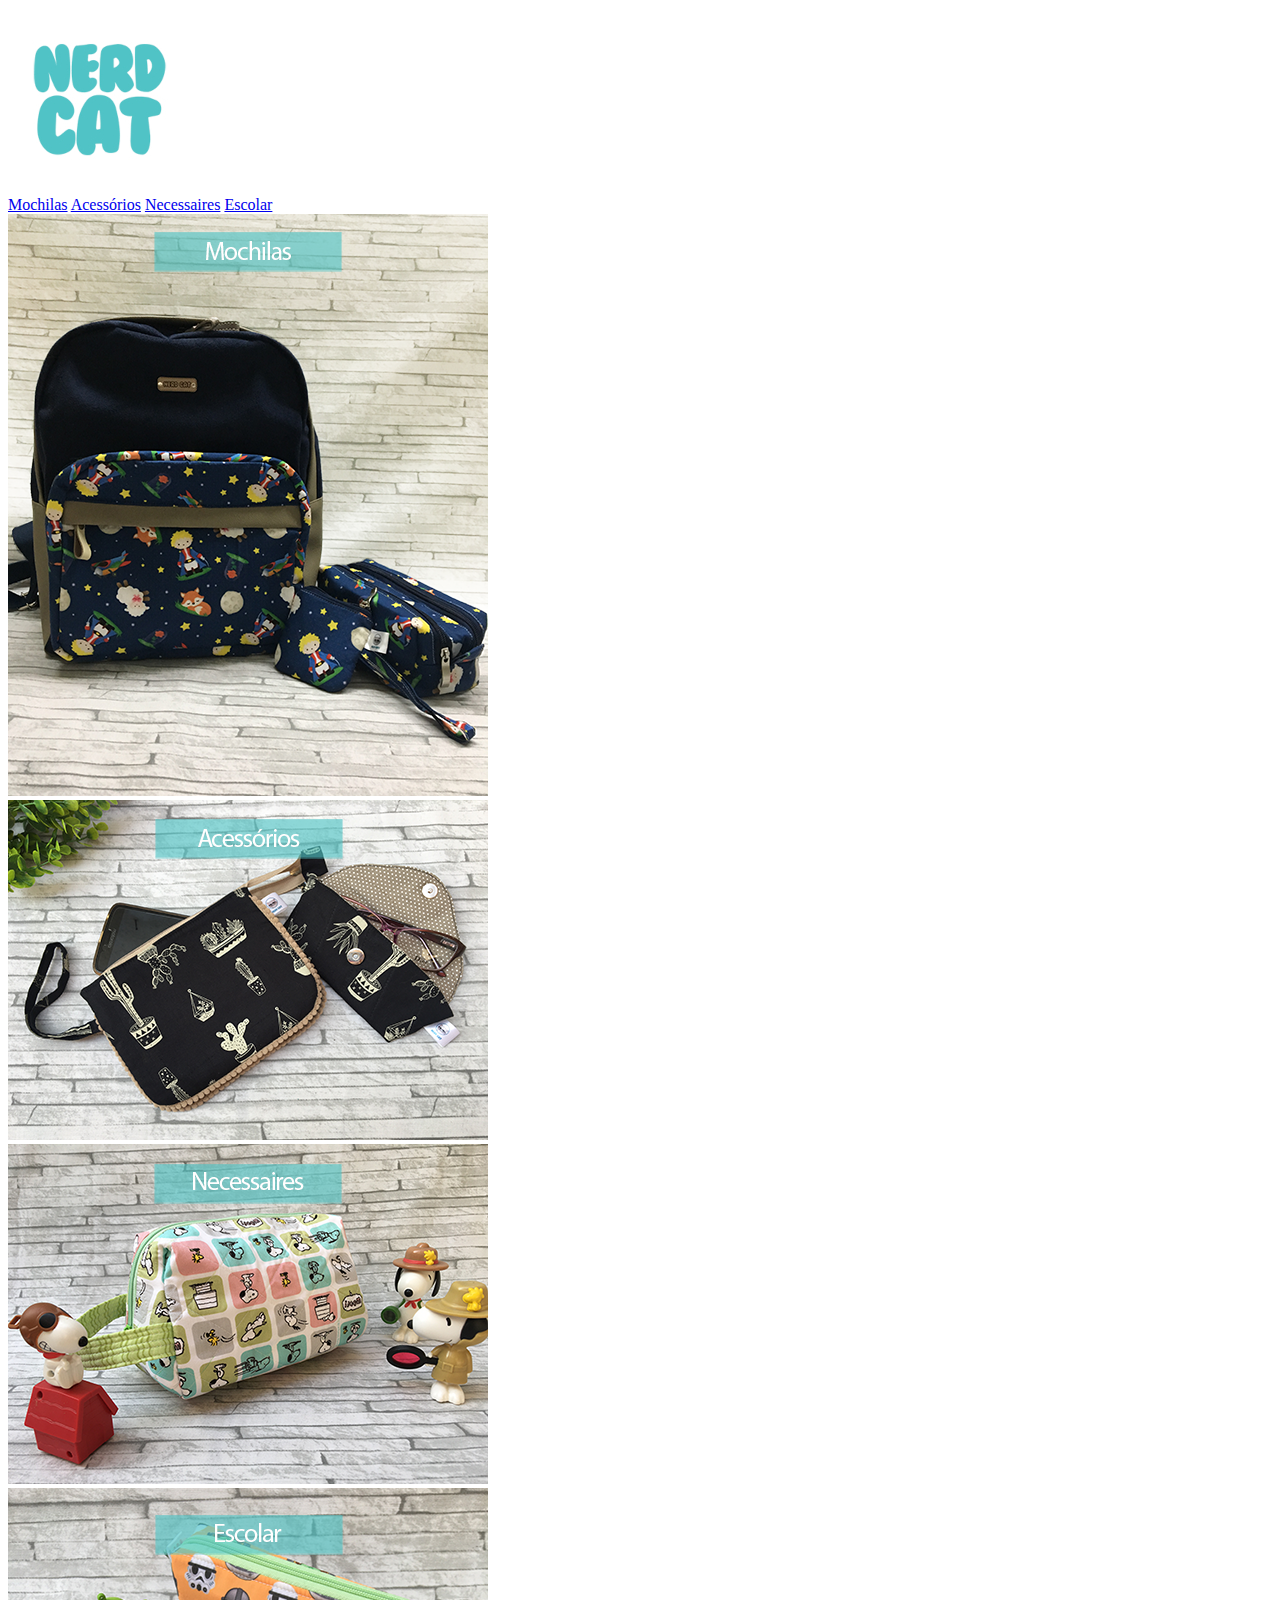
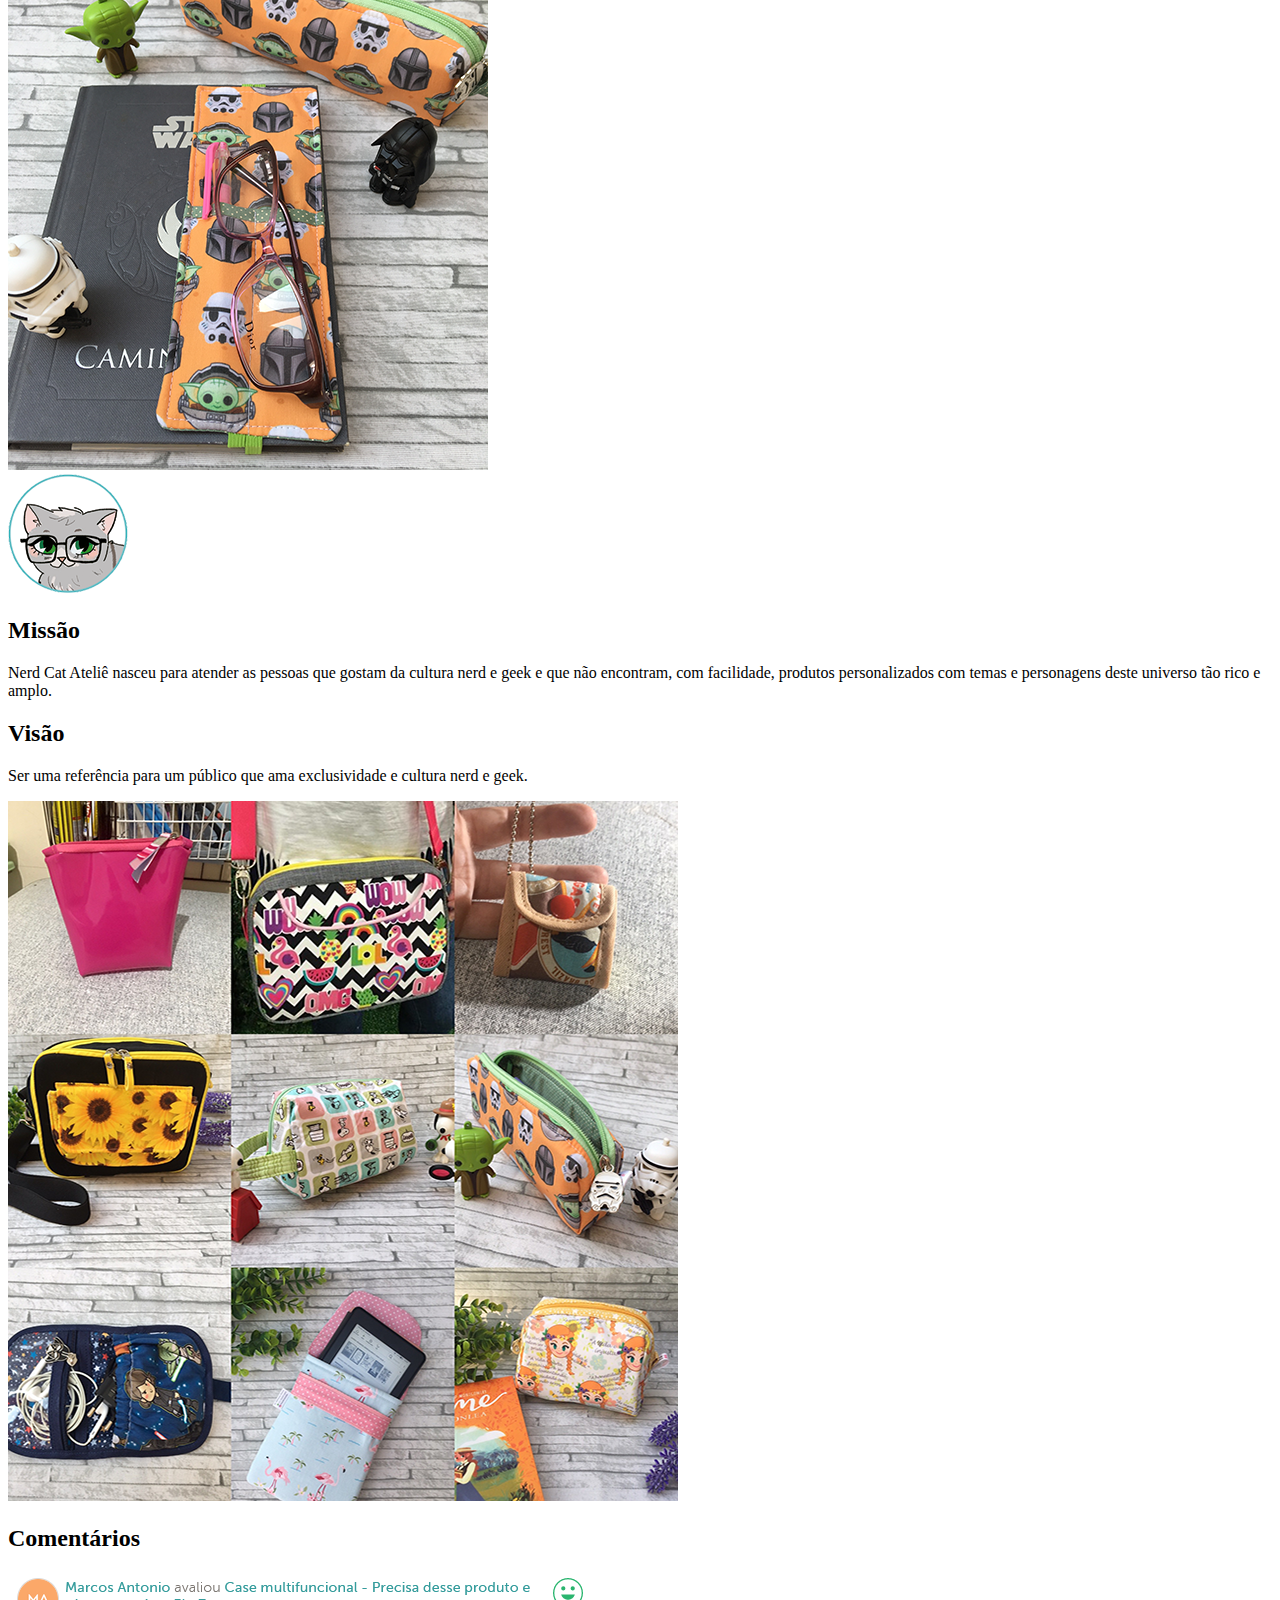
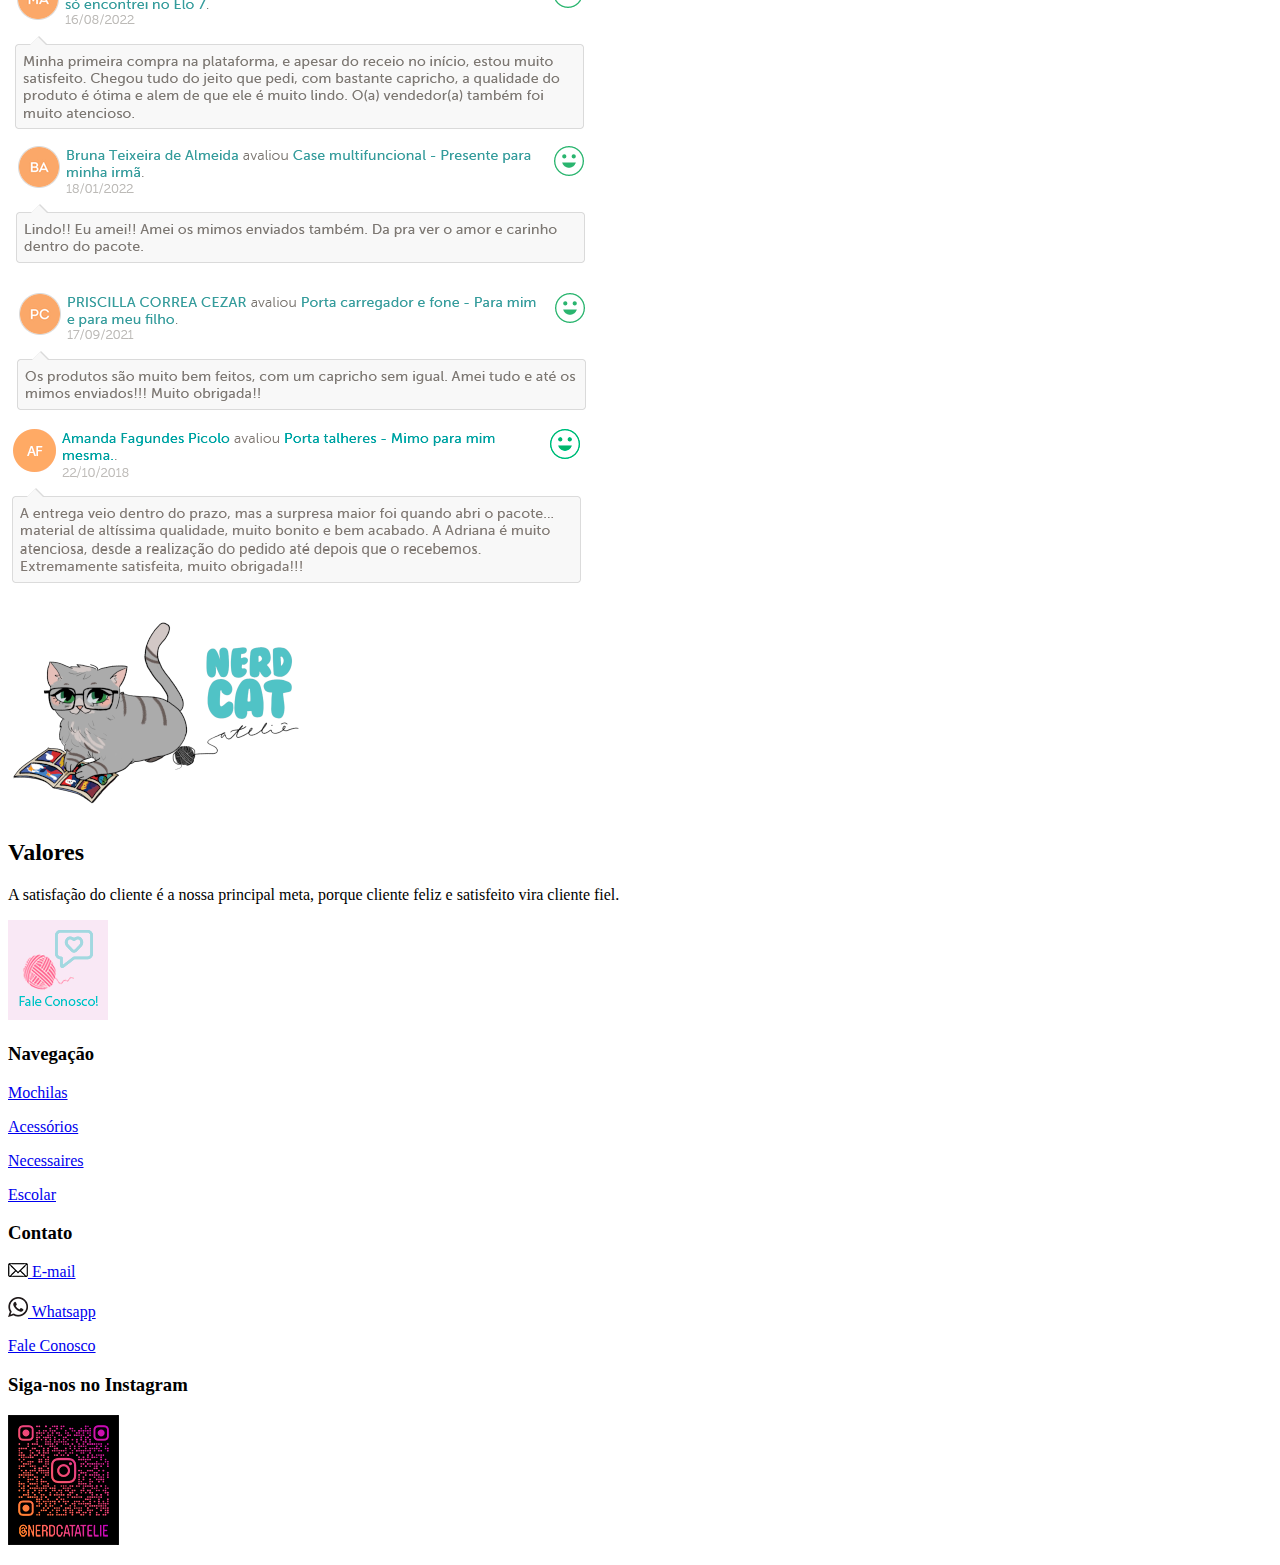
==== index.html @ 00fc2fb5 "Add files via upload" ====
<!DOCTYPE html>
<html lang="pt-br">

<head>
    <meta charset="UTF-8">
    <meta http-equiv="X-UA-Compatible" content="IE=edge">
    <meta name="viewport" content="width=device-width, initial-scale=1.0">
    <title>Nerd Cat - Ateliê</title>
    <link rel="shortcut icon" href="imagens/icone.png" type="image/x-icon">
    <link rel="stylesheet" href="css/estilos.css">


</head>

<body>

    <header>

        <nav class="logoredondo">
            <a href="index.html"><img src="imagens/logo-184px.jpg" alt="Logo com o nome do site"></a>
        </nav>

        <nav class="botoes">

            <a href="mochilas.html">Mochilas</a>

            <a href="acessorios.html">Acessórios</a>

            <a href="necessaires.html">Necessaires</a>

            <a href="escolar.html">Escolar</a>

        </nav>

    </header>

    <main id="foto">

        <div class="fotoindex">
            <nav class="fotoindex01">
                <a href="mochilas.html"><img src="imagens/1-foto-index-ok.png"
                        alt="Mochila azul marinho com estampa do pequemo príncipe e estojo do pequeno príncipe."></a>
            </nav>

            <nav class="fotoindex02">
                <a href="acessorios.html"><img src="imagens/2-foto-index-ok.png"
                        alt="Kit com necessaire e porta óculos com estampa preta com cactos."></a>
            </nav>

            <nav class="fotoindex03">
                <a href="necessaires.html"><img src="imagens/3-foto-index-ok.png"
                        alt="Necessaire pequena com estampa do Snoopy."></a>
            </nav>

            <nav class="fotoindex04">
                <a href="escolar.html"><img src="imagens/4-foto-index-ok.png"
                        alt="Kit com estojo e marca páginas com estampa de Star Wars."></a>
            </nav>
        </div>

        <div id="missao">

            <div class="logomiss">
                <img src="imagens/icone.png" alt="Logo com um gato cinza com óculos">
            </div>

            <div class="textomiss">
                <h2>Missão</h2>

                <p>Nerd Cat Ateliê nasceu para atender as pessoas que gostam da cultura nerd e geek e que não encontram,
                    com
                    facilidade, produtos personalizados com temas e personagens deste universo tão rico e amplo.</p>

                <h2>Visão</h2>
                <p>Ser uma referência para um público que ama exclusividade e cultura nerd e geek.</p>
            </div>
        </div>

        <div class="borda">
            <p><img src="imagens/foto-index-ok.png" alt=""></p>
        </div>

        <h2>Comentários</h2>

        <div class="comentario">
            <div class="com01">
                <img src="imagens/comentario-1.png"
                    alt="Nome do cliente: Marcos Antonio avaliou Case multifuncional - Precisa desse produto e só encontrei no Elo 7. Data: 16/08/2022. Comentário do cliente: Minha primeira compra na plataforma, e apesar do receio no início estou muito satisfeito. Chegou tudo do jeito que pedi, com bastante capricho, a qualidade do produto é ótima e além de que ele é muito lindo. O(a) vendedor(a) também foi muito atencioso.">
            </div>

            <div class="com02">
                <img src="imagens/comentario-2.png"
                    alt="Nome do cliente: Bruna Teixeira de Almeida avaliou Case multifuncional - Presente para minha irmã. Data: 18/01/2022. Comentário do cliente: Lindo!! Eu amei!! Amei os mimos enviados também. Da pra ver o amor e carinho dentro do pacote.">
            </div>

            <div class="com03">
                <img src="imagens/comentario-3.png"
                    alt="Nome do cliente: Priscilla Correa Cezar avaliou Porta carregador e fone - Para mim e para meu filho. Data: 17/09/2021. Comentário do cliente: Os produtos são muito bem feitos, com um capricho sem igual. Amei tudo e até os mimos enviados!!! Muito obrigada!!">
            </div>

            <div class="com04">
                <img src="imagens/comentario-4.png"
                    alt="Nome do cliente: Amanda Fagundes Picolo avaliou Porta talheres - Mimo para mim mesma. Data: 22/10/2018. Comentário do cliente: A entrega veio dentro do prazo, mas a surpresa maior foi quando abri o pacote... material de altíssima qualidade, muito bonito e bem acabado. A Adriana é muito atenciosa, desde a realização do pedido até depois que o recebemos. Extremamente satisfeita, muito obrigada!!!">
            </div>

        </div>

        <br>

        <div class="valores">
            <img src="imagens/marca_transparente-menor.png" alt="">

            <h2>Valores</h2>
            <p>A satisfação do cliente é a nossa principal meta, porque cliente feliz e satisfeito vira cliente
                fiel.
            </p>
        </div>

        <div class="whats">
            <a href="faleconosco.html"><img src="imagens/faleconosco2.png" alt="link fale conosco"></a>
        </div>
    </main>

    <footer>
        <div class="footer01">
            <h3>Navegação</h3>

            <p><span><a href="mochilas.html">Mochilas</a></span></p>
            <p><a href="acessorios.html">Acessórios</a></p>
            <p><a href="necessaires.html">Necessaires</a></p>
            <p><a href="escolar.html">Escolar</a></p>
        </div>

        <div class="footer02">
            <h3>Contato</h3>

            <p><img src="imagens/logo-gmail.png" alt="Logo de e-mail preto e branco"><a
                    href="mailto:NerdCatAtelie@gmail.com"> E-mail</a></p>

            <p><img src="imagens/logo-zap.png" alt="Logo do whatsapp preto e branco"><a
                    href="https://wa.me/5511962601424" target="_blank"> Whatsapp</a>
            </p>

            <p><a href="faleconosco.html">Fale Conosco</a></p>
        </div>

        <div class="footer03">
            <h3>Siga-nos no Instagram</h3>
            <p><a href="https://www.instagram.com/nerdcatatelie" target="_blank"><img src="imagens/qrcode-insta.png"
                        alt="Logo preto e branco do Instagram"></a></p>
        </div>
    </footer>

</body>

</html>
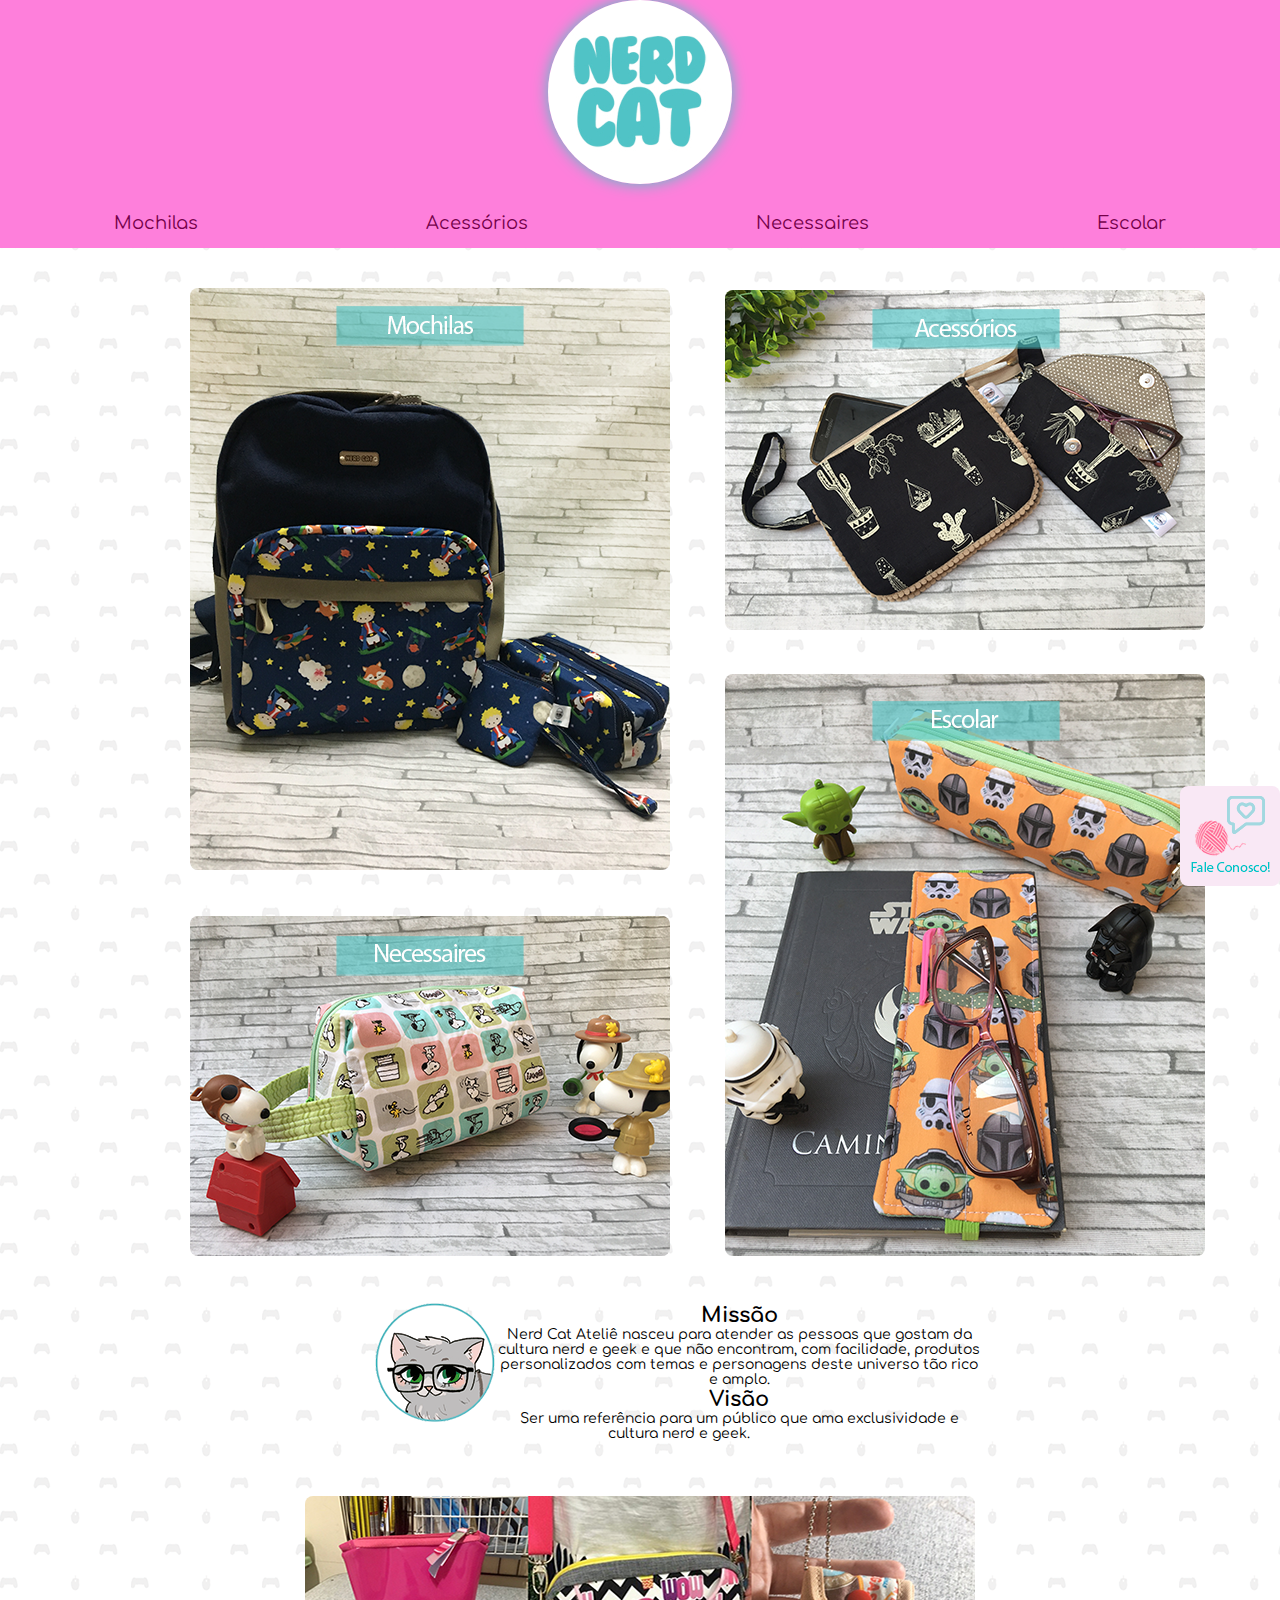
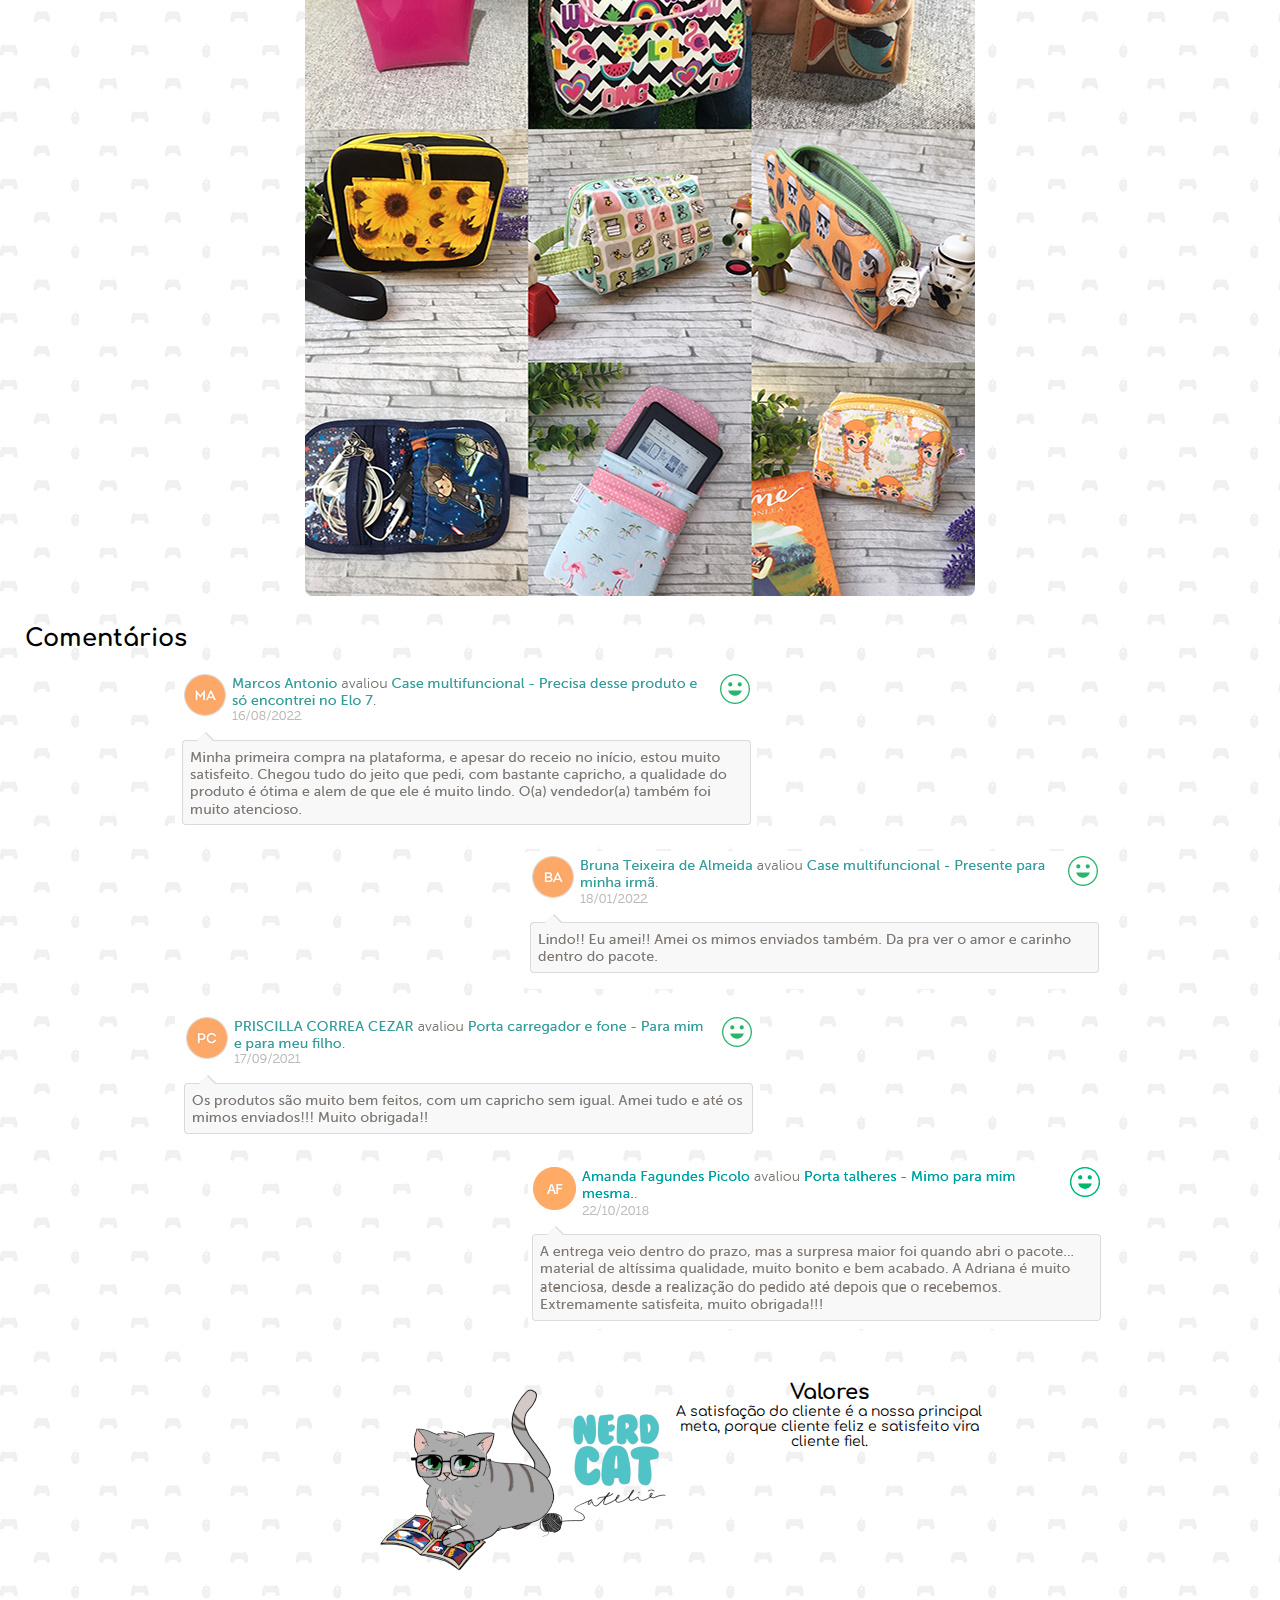
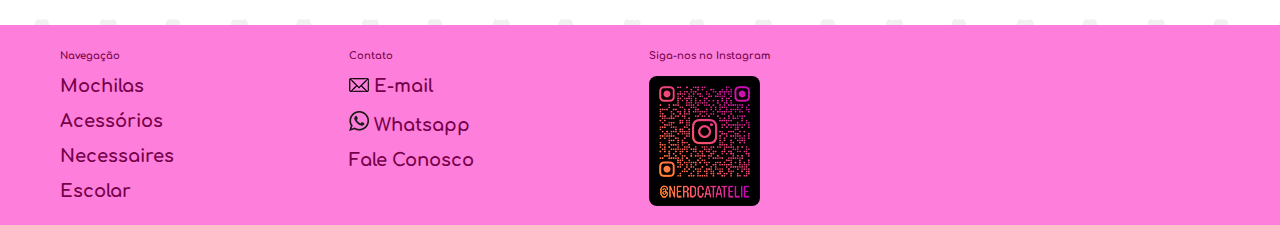
==== commit b8574548: "Update index.html" ====
--- a/index.html
+++ b/index.html
@@ -5,7 +5,7 @@
     <meta charset="UTF-8">
     <meta http-equiv="X-UA-Compatible" content="IE=edge">
     <meta name="viewport" content="width=device-width, initial-scale=1.0">
-    <title>Nerd Cat - Ateliê</title>
+    <title>Nerd Cat 2022 - Ateliê</title>
     <link rel="shortcut icon" href="imagens/icone.png" type="image/x-icon">
     <link rel="stylesheet" href="css/estilos.css">
 
@@ -153,4 +153,4 @@
 
 </body>
 
-</html>+</html>
--- a/css/estilos.css
+++ b/css/estilos.css
@@ -0,0 +1,868 @@
+@import url('https://fonts.googleapis.com/css2?family=Comfortaa:wght@300&display=swap');
+
+* {
+    box-sizing: border-box;
+}
+
+body,
+h1,
+h2,
+p,
+figure {
+    margin: 0;
+    padding: 0px;
+}
+
+img {
+    max-width: 100%;
+}
+
+main img {
+
+    border-radius: 8px;
+}
+
+.footer03 img {
+    border-radius: 8px;
+}
+
+header {
+    background-color: #FE7FDB;
+    max-width: 100%;
+    text-align: center;
+}
+
+a {
+    text-decoration: none;
+    color: #74014A;
+}
+
+
+
+.logoredondo img {
+    border-radius: 100%;
+    box-shadow: #50c3c6 0 0 15px;
+}
+
+.botoes {
+    margin-top: 10px;
+    height: 50px;
+    display: flex;
+    justify-content: space-around;
+    align-items: center;
+}
+
+.botoes a:hover {
+    font-weight: bold;
+    background-color: #50c3c6;
+    padding: 10px;
+    transition: 500ms;
+    border-radius: 10px;
+}
+
+body {
+    font-family: 'Comfortaa', cursive;
+    background-image: url(../imagens/plano-de-fundo-do-site-200px.png);
+}
+
+
+.fotoindex {
+    height: 450px;
+    padding: 15px;
+}
+
+.fotoindex img {
+    max-width: 50%;
+}
+
+main {
+    padding: 25px;
+}
+
+
+.fotoindex01 {
+    display: inline-block;
+    position: relative;
+
+}
+
+.fotoindex02 {
+    display: inline-block;
+    position: relative;
+    top: -360px;
+    right: -250px;
+}
+
+.fotoindex03 {
+    display: inline-block;
+    position: relative;
+    top: -130px;
+    left: 0px;
+}
+
+.fotoindex04 {
+    display: inline-block;
+    position: relative;
+    top: -380px;
+    right: -220px;
+}
+
+.comentario p {
+    margin-top: 25px;
+
+}
+
+.whats {
+    position: fixed;
+    right: 0px;
+    bottom: 10px;
+}  
+
+
+#missao,
+.comentario,
+.valores {
+    text-align: center;
+    font-size: 12px;
+}
+
+footer {
+    height: 200px;
+    font-family: 'Comfortaa', cursive;
+    background-color: #FE7FDB;
+    font-weight: bold;
+    font-size: 12px;
+    max-width: 100%;
+    padding: 15px;
+}
+
+footer h3 {
+    color: #74014A;
+}
+
+footer img {
+    text-align: center;
+}
+
+.footer01,
+.footer02,
+.footer03 {
+    float: left;
+}
+
+footer p {
+    margin-top: 10px;
+    margin-right: 30px;
+}
+
+.borda {
+    padding: 25px;
+    text-align: center;
+}
+
+.comentario img {
+    margin-top: 15px;
+}
+
+
+.acessorios,
+.escolar,
+.mochilas,
+.nece {
+    display: flex;
+    margin-bottom: 50px;
+    align-items: center;
+    justify-content: space-evenly;
+}
+
+
+form {
+    background-color: #f8eaf4;
+    width: 52%;
+    margin: auto;
+    padding: 16px;
+    border-radius: 10px;
+    text-align: left;
+}
+
+#nome,
+#email,
+#assunto {
+    width: 100%;
+    height: 30px;
+    border-radius: 5px;
+    border: none;
+}
+
+#assunto{
+    background-color: white;
+}
+
+@media screen and (min-width:320px) {
+
+    .logoredondo img {
+        max-width: 25%;
+    }
+
+    a {
+        font-size: 10px;
+    }
+
+    h3 {
+        font-size: 10px;
+    }
+
+    footer img {
+        max-width: 70%;
+    }
+
+    footer p {
+        margin-right: 10px;
+    }
+
+    .fotoindex {
+        height: 250px;
+    }
+
+    .fotoindex01 {
+        display: inline-block;
+        position: relative;
+        top: -15px;
+        left: -5px;
+    }
+
+    .fotoindex02 {
+        display: inline-block;
+        position: relative;
+        top: -165px;
+        right: -130px;
+    }
+
+    .fotoindex03 {
+        display: inline-block;
+        position: relative;
+        top: -100px;
+        left: -5px;
+    }
+
+    .fotoindex04 {
+        display: inline-block;
+        position: relative;
+        top: -250px;
+        right: -130px;
+    }
+
+
+}
+
+@media screen and (min-width:330px) {
+
+    .fotoindex {
+        height: 270px;
+    }
+
+    .fotoindex01 {
+        display: inline-block;
+        position: relative;
+        top: -15px;
+        left: -5px;
+    }
+
+    .fotoindex02 {
+        display: inline-block;
+        position: relative;
+        top: -170px;
+        right: -130px;
+    }
+
+    .fotoindex03 {
+        display: inline-block;
+        position: relative;
+        top: -100px;
+        left: -5px;
+    }
+
+    .fotoindex04 {
+        display: inline-block;
+        position: relative;
+        top: -255px;
+        right: -130px;
+    }
+
+}
+
+@media screen and (min-width:340px) {
+
+    .fotoindex {
+        height: 280px;
+
+    }
+
+    .fotoindex01 {
+        display: inline-block;
+        position: relative;
+        top: -15px;
+        left: -5px;
+    }
+
+    .fotoindex02 {
+        display: inline-block;
+        position: relative;
+        top: -176px;
+        right: -135px;
+    }
+
+    .fotoindex03 {
+        display: inline-block;
+        position: relative;
+        top: -100px;
+        left: -5px;
+    }
+
+    .fotoindex04 {
+        display: inline-block;
+        position: relative;
+        top: -260px;
+        right: -135px;
+    }
+
+}
+
+@media screen and (min-width:380px) {
+
+    .fotoindex {
+        height: 340px;
+    }
+
+    .fotoindex01 {
+        display: inline-block;
+        position: relative;
+        top: -15px;
+        left: -5px;
+    }
+
+    .fotoindex02 {
+        display: inline-block;
+        position: relative;
+        top: -200px;
+        right: -160px;
+    }
+
+    .fotoindex03 {
+        display: inline-block;
+        position: relative;
+        top: -110px;
+        left: -5px;
+    }
+
+    .fotoindex04 {
+        display: inline-block;
+        position: relative;
+        top: -295px;
+        right: -160px;
+    }
+
+}
+
+@media screen and (min-width:400px) {
+
+    .logoredondo img {
+        max-width: 30%;
+    }
+
+    .fotoindex {
+        height: 340px;
+    }
+
+    .fotoindex01 {
+        display: inline-block;
+        position: relative;
+        top: -15px;
+        left: 0px;
+    }
+
+    .fotoindex02 {
+        display: inline-block;
+        position: relative;
+        top: -212px;
+        right: -180px;
+    }
+
+    .fotoindex03 {
+        display: inline-block;
+        position: relative;
+        top: -130px;
+        left: 0px;
+    }
+
+    .fotoindex04 {
+        display: inline-block;
+        position: relative;
+        top: -325px;
+        right: -180px;
+    }
+
+    .valores img {
+        max-width: 60%;
+    }
+
+    footer {
+        font-size: 10px;
+        max-width: 100%;
+    }
+
+    footer p,
+    footer h3 {
+        padding-left: 25px;
+        margin-right: 30px;
+    }
+
+    form {
+        background-color: #f8eaf4;
+        width: 100%;
+        margin: auto;
+        padding: 12px;
+        border-radius: 10px;
+        text-align: left;
+    }
+
+    #nome,
+    #email,
+    #assunto,
+    #mensagem {
+        width: 100%;
+        height: 30px;
+        border-radius: 5px;
+        border: none;
+    }
+
+}
+
+@media screen and (min-width:450px) {
+
+    .fotoindex {
+        height: 400px;
+    }
+
+    .fotoindex02 {
+        display: inline-block;
+        position: relative;
+        top: -240px;
+        right: -200px;
+    }
+
+    .fotoindex04 {
+        display: inline-block;
+        position: relative;
+        top: -360px;
+        right: -200px;
+    }
+
+    form {
+        background-color: #f8eaf4;
+        width: 100%;
+        margin: auto;
+        padding: 16px;
+        border-radius: 10px;
+        text-align: left;
+    }
+
+    #nome,
+    #email,
+    #assunto,
+    #mensagem {
+        width: 100%;
+        height: 30px;
+        border-radius: 5px;
+        border: none;
+    }
+
+}
+
+@media screen and (min-width:470px) {
+
+    .fotoindex02 {
+        display: inline-block;
+        position: relative;
+        top: -255px;
+        right: -220px;
+    }
+
+    .fotoindex03 {
+        display: inline-block;
+        position: relative;
+        top: -140px;
+        right: -220px;
+    }
+
+
+    .fotoindex04 {
+        display: inline-block;
+        position: relative;
+        top: -382px;
+        right: -220px;
+    }
+
+}
+
+@media screen and (min-width:480px) {
+
+    .fotoindex {
+        height: 410px;
+    }
+
+    .fotoindex02 {
+        display: inline-block;
+        position: relative;
+        top: -260px;
+        right: -220px;
+    }
+
+    .fotoindex03 {
+        display: inline-block;
+        position: relative;
+        top: -145px;
+        right: -220px;
+    }
+
+    .fotoindex04 {
+        display: inline-block;
+        position: relative;
+        top: -390px;
+        right: -220px;
+    }
+}
+
+@media screen and (min-width:550px) {
+
+    .fotoindex {
+        height: 500px;
+    }
+
+    .fotoindex02 {
+        display: inline-block;
+        position: relative;
+        top: -300px;
+        right: -250px;
+    }
+
+    .fotoindex03 {
+        display: inline-block;
+        position: relative;
+        top: -160px;
+        left: 0px;
+    }
+
+    .fotoindex04 {
+        display: inline-block;
+        position: relative;
+        top: -450px;
+        right: -250px;
+    }
+
+
+}
+
+@media screen and (min-width:750px) {
+    .fotoindex img {
+        max-width: 70%;
+    }
+
+    .fotoindex {
+        height: 700px;
+    }
+
+    .fotoindex02 {
+        display: inline-block;
+        position: relative;
+        top: -425px;
+        right: -360px;
+    }
+
+    .fotoindex03 {
+        display: inline-block;
+        position: relative;
+        top: -220px;
+        left: 0px;
+    }
+
+    .fotoindex04 {
+        display: inline-block;
+        position: relative;
+        top: -630px;
+        right: -360px;
+    }
+
+
+    .com01,
+    .com03 {
+        text-align: left;
+    }
+
+    .com02,
+    .com04 {
+        text-align: right;
+    }
+
+    .valores {
+        height: 250px;
+    }
+
+    .valores img {
+        max-width: 80%;
+        float: left;
+    }
+
+    .valores {
+        padding: 30px;
+    }
+
+    #missao,
+    .comentario,
+    .valores {
+        text-align: center;
+        font-size: 14px;
+    }
+
+    #missao img {
+        float: left;
+    }
+
+    #missao {
+        padding: 30px;
+        width: 90vw;
+        text-align: center;
+    }
+
+    footer {
+        font-size: 14px;
+        max-width: 100%;
+        padding-left: 35px;
+
+    }
+
+
+    footer p {
+        margin-top: 15px;
+        margin-right: 80px;
+    }
+
+
+
+
+}
+
+@media screen and (min-width:1025px) {
+
+    a {
+        font-size: 18px;
+    }
+
+    .fotoindex {
+        height: 900px;
+    }
+
+    .fotoindex img {
+        max-width: 90%;
+    }
+
+    .fotoindex01 {
+        display: inline-block;
+        position: relative;
+        top: 0px;
+        right: -50px;
+    }
+
+    .fotoindex02 {
+        display: inline-block;
+        position: relative;
+        top: -525px;
+        right: -520px;
+    }
+
+    .fotoindex03 {
+        display: inline-block;
+        position: relative;
+        top: -280px;
+        left: 50px;
+    }
+
+    .fotoindex04 {
+        display: inline-block;
+        position: relative;
+        top: -800px;
+        right: -520px;
+    }
+
+    #missao,
+    .comentario,
+    .valores {
+        text-align: center;
+        font-size: 14px;
+    }
+
+
+
+
+    .comentario {
+
+        padding-left: 150px;
+        padding-right: 150px;
+    }
+
+
+    footer img{
+        max-width: 100%;
+    }
+
+    footer p {
+        margin-right: 150px;
+    }
+
+    .valores,
+    #missao {
+        margin-left: 220px;
+
+    }
+}
+
+@media screen and (min-width:1125px) {
+
+    .fotoindex {
+        height: 1000px;
+    }
+
+    .fotoindex img {
+        max-width: 100%;
+    }
+
+    .fotoindex01 {
+        display: inline-block;
+        position: relative;
+        top: 0px;
+        left: 150px;
+
+    }
+
+    .fotoindex02 {
+        display: inline-block;
+        position: relative;
+        top: -240px;
+        right: -200px;
+    }
+
+    .fotoindex03 {
+        display: inline-block;
+        position: relative;
+        top: -200px;
+        left: 150px;
+    }
+
+    .fotoindex04 {
+        display: inline-block;
+        position: relative;
+        top: -200px;
+        right: -200px;
+    }
+
+    #missao,
+    .comentario,
+    .valores {
+        text-align: center;
+        font-size: 14px;
+    }
+
+    footer p {
+        margin-right: 150px;
+    }
+
+    .valores {
+        padding-left: 130px;
+        width: 60vw;
+        text-align: center;
+    }
+
+    #missao {
+        padding-left: 130px;
+        width: 60vw;
+        text-align: center;
+    }
+
+}
+
+@media screen and (min-width:1530px) {
+
+    .fotoindex img {
+        max-width: 100%;
+    }
+
+    .fotoindex01 {
+        display: inline-block;
+        position: relative;
+        top: 0px;
+        left: 220px;
+
+    }
+
+    .fotoindex02 {
+        display: inline-block;
+        position: relative;
+        top: -240px;
+        right: -250px;
+    }
+
+    .fotoindex03 {
+        display: inline-block;
+        position: relative;
+        top: 360px;
+        left: -750px;
+    }
+
+    .fotoindex04 {
+        display: inline-block;
+        position: relative;
+        top: -220px;
+        right: -740px;
+    }
+
+    .comentario {
+
+        padding-left: 150px;
+        padding-right: 150px;
+    }
+
+    #missao,
+    .comentario,
+    .valores,
+    a {
+        font-size: 20px;
+    }
+
+
+}
+
+@media screen and (min-width:2013px) {
+
+
+    .fotoindex04 {
+        display: inline-block;
+        position: relative;
+        top: 380px;
+        right: 720px;
+    }
+
+
+    .comentario,
+    .borda {
+
+        padding-left: 350px;
+        padding-right: 350px;
+    }
+
+    #missao,
+    .comentario,
+    .valores,
+    a {
+        font-size: 24px;
+    }
+}